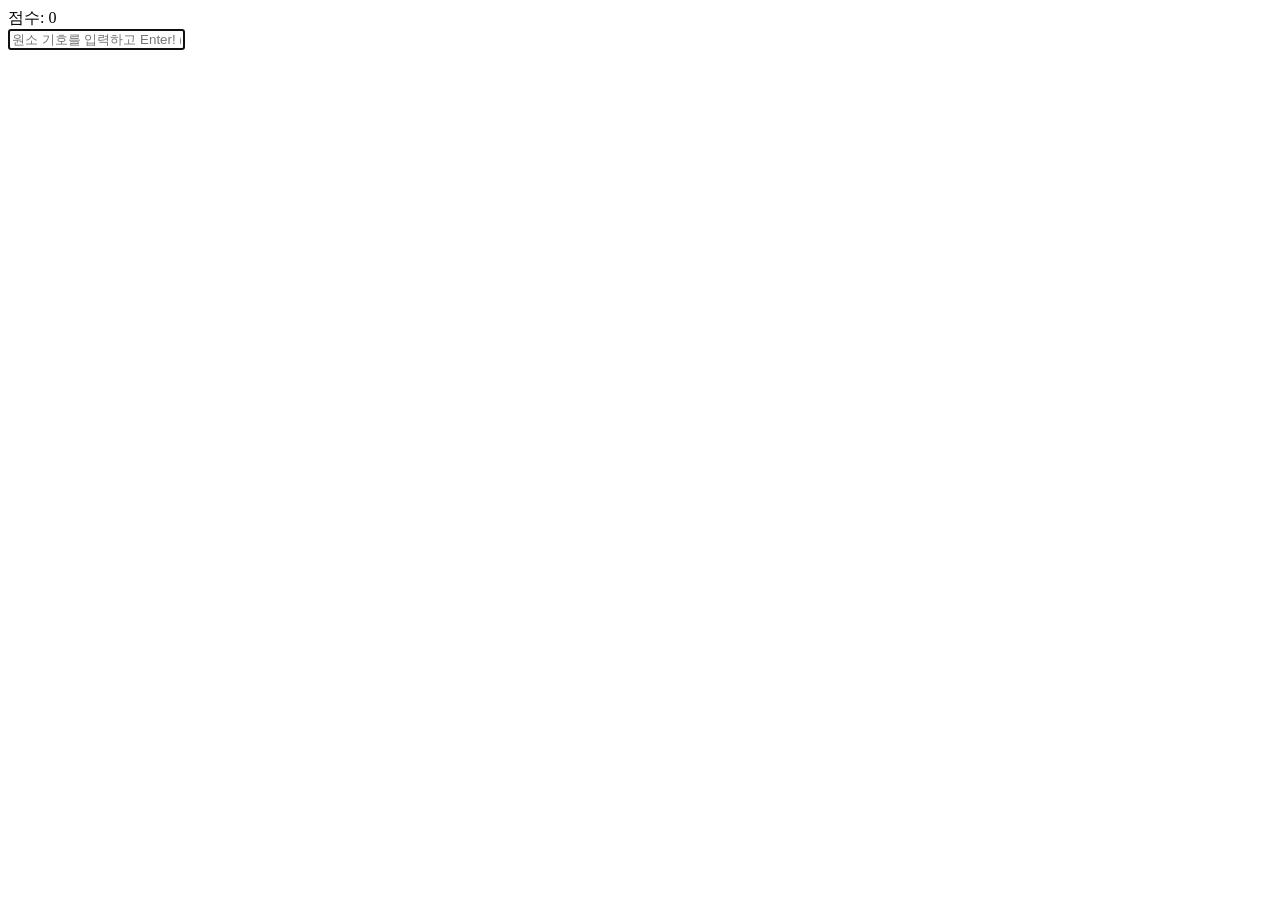
==== index.html @ 86160d3e "Rename gemini-code-1781664007514.html to index.html" ====
<!DOCTYPE html>
<html lang="ko">
<head>
    <meta charset="UTF-8">
    <meta name="viewport" content="width=device-width, initial-scale=1.0">
    <title>원소 인베이더 (Element Invaders)</title>
    <link rel="stylesheet" href="style.css">
</head>
<body>
    <div id="game-container">
        <div id="score-board">점수: <span id="score">0</span></div>
        <div id="game-area">
            </div>
        <div id="input-area">
            <input type="text" id="user-input" placeholder="원소 기호를 입력하고 Enter! (대소문자 구분)" autofocus>
        </div>
    </div>
    <script src="script.js"></script>
</body>
</html>
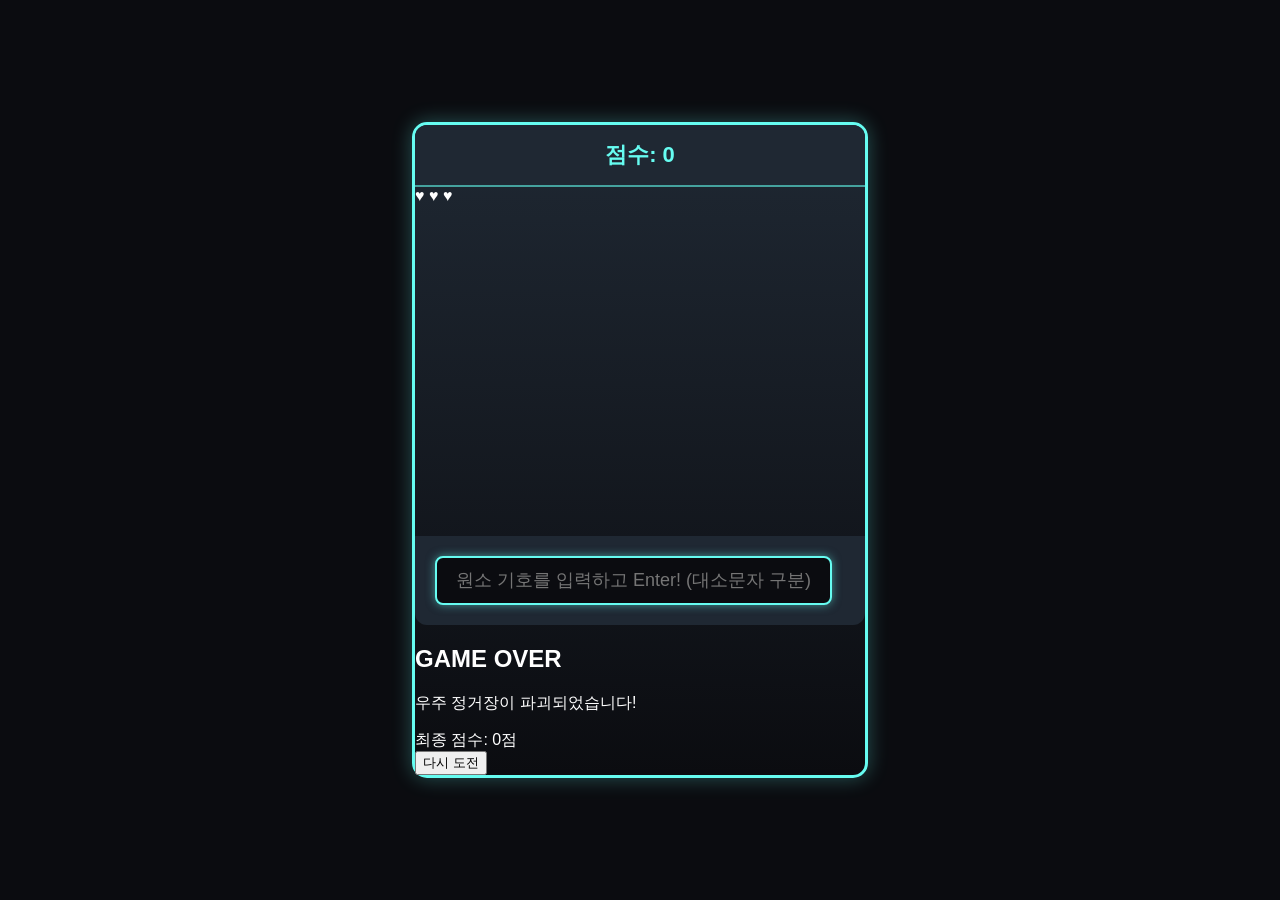
==== commit 825fa2c5: "index.html" ====
--- a/index.html
+++ b/index.html
@@ -8,11 +8,26 @@
 </head>
 <body>
     <div id="game-container">
-        <div id="score-board">점수: <span id="score">0</span></div>
-        <div id="game-area">
+        <div id="top-bar">
+            <div id="score-board">점수: <span id="score">0</span></div>
+            <div id="hearts-container">
+                <span class="heart">♥</span>
+                <span class="heart">♥</span>
+                <span class="heart">♥</span>
             </div>
+        </div>
+
+        <div id="game-area"></div>
+
         <div id="input-area">
             <input type="text" id="user-input" placeholder="원소 기호를 입력하고 Enter! (대소문자 구분)" autofocus>
+        </div>
+
+        <div id="game-over-screen" class="hidden">
+            <h2>GAME OVER</h2>
+            <p>우주 정거장이 파괴되었습니다!</p>
+            <div id="final-score">최종 점수: 0점</div>
+            <button id="restart-btn" onclick="location.reload()">다시 도전</button>
         </div>
     </div>
     <script src="script.js"></script>
--- a/style.css
+++ b/style.css
@@ -0,0 +1,80 @@
+body {
+    background-color: #0b0c10;
+    color: #fff;
+    font-family: 'Malgun Gothic', sans-serif;
+    display: flex;
+    justify-content: center;
+    align-items: center;
+    height: 100vh;
+    margin: 0;
+    overflow: hidden;
+}
+
+#game-container {
+    width: 450px;
+    height: 650px;
+    background: linear-gradient(180deg, #1f2833 0%, #0b0c10 100%);
+    border: 3px solid #66fcf1;
+    border-radius: 15px;
+    box-shadow: 0 0 20px rgba(102, 252, 241, 0.3);
+    position: relative;
+    display: flex;
+    flex-direction: column;
+}
+
+#score-board {
+    padding: 15px;
+    font-size: 22px;
+    font-weight: bold;
+    color: #66fcf1;
+    background-color: #1f2833;
+    text-align: center;
+    border-bottom: 2px solid #45a29e;
+    border-top-left-radius: 12px;
+    border-top-right-radius: 12px;
+}
+
+#game-area {
+    flex: 1;
+    position: relative;
+    overflow: hidden;
+}
+
+/* 떨어지는 원소 운석 스타일 */
+.invader {
+    position: absolute;
+    background-color: #1f2833;
+    color: #fff;
+    padding: 10px 18px;
+    border: 2px solid #ff4d4d;
+    border-radius: 25px;
+    font-weight: bold;
+    font-size: 18px;
+    box-shadow: 0 0 10px rgba(255, 77, 77, 0.5);
+    white-space: nowrap;
+    transition: transform 0.1s linear;
+}
+
+#input-area {
+    padding: 20px;
+    background-color: #1f2833;
+    border-bottom-left-radius: 12px;
+    border-bottom-right-radius: 12px;
+}
+
+#user-input {
+    width: 90%;
+    padding: 12px;
+    font-size: 18px;
+    background-color: #0b0c10;
+    color: #66fcf1;
+    border: 2px solid #45a29e;
+    border-radius: 8px;
+    text-align: center;
+    outline: none;
+}
+
+#user-input:focus {
+    border-color: #66fcf1;
+    box-shadow: 0 0 10px rgba(102, 252, 241, 0.5);
+}
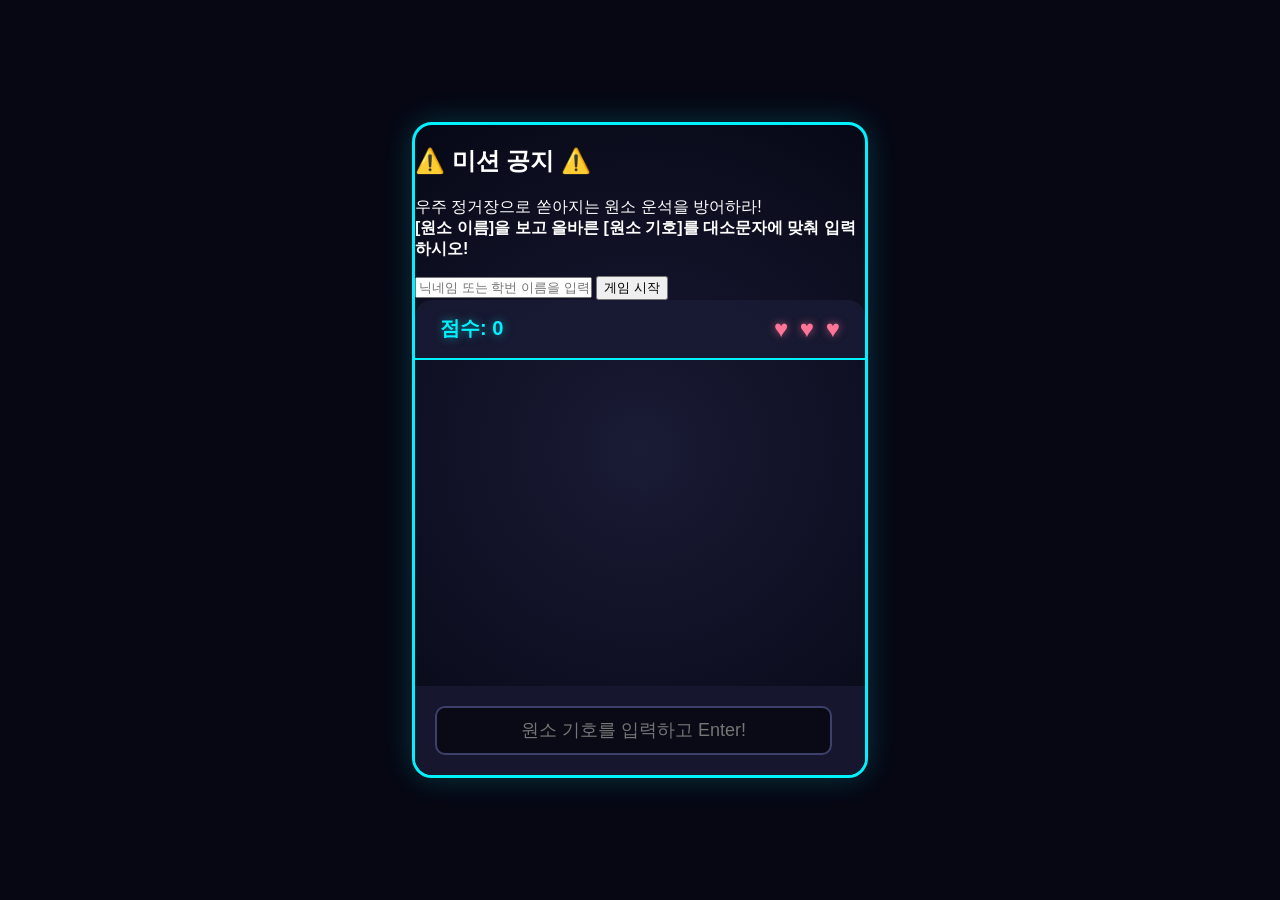
==== commit 20f3a405: "index.html" ====
--- a/index.html
+++ b/index.html
@@ -8,6 +8,17 @@
 </head>
 <body>
     <div id="game-container">
+        <div id="start-screen" class="modal">
+            <div class="modal-content">
+                <h2>⚠️ 미션 공지 ⚠️</h2>
+                <p class="mission-text">우주 정거장으로 쏟아지는 원소 운석을 방어하라!<br><strong>[원소 이름]을 보고 올바른 [원소 기호]를 대소문자에 맞춰 입력하시오!</strong></p>
+                <div id="name-input-area">
+                    <input type="text" id="player-name" placeholder="닉네임 또는 학번 이름을 입력하세요" maxlength="10">
+                    <button id="start-btn">게임 시작</button>
+                </div>
+            </div>
+        </div>
+
         <div id="top-bar">
             <div id="score-board">점수: <span id="score">0</span></div>
             <div id="hearts-container">
@@ -20,14 +31,23 @@
         <div id="game-area"></div>
 
         <div id="input-area">
-            <input type="text" id="user-input" placeholder="원소 기호를 입력하고 Enter! (대소문자 구분)" autofocus>
+            <input type="text" id="user-input" placeholder="원소 기호를 입력하고 Enter!" disabled>
         </div>
 
-        <div id="game-over-screen" class="hidden">
-            <h2>GAME OVER</h2>
-            <p>우주 정거장이 파괴되었습니다!</p>
-            <div id="final-score">최종 점수: 0점</div>
-            <button id="restart-btn" onclick="location.reload()">다시 도전</button>
+        <div id="game-over-screen" class="modal hidden">
+            <div class="modal-content">
+                <h2 class="alert-title">GAME OVER</h2>
+                <p>우주 정거장이 파괴되었습니다!</p>
+                <div id="final-score">최종 점수: 0점</div>
+                
+                <div id="ranking-box">
+                    <h3>🏆 명예의 전당 (우리 학교 랭킹)</h3>
+                    <ol id="ranking-list">
+                        </ol>
+                </div>
+
+                <button id="restart-btn" onclick="location.reload()">다시 도전하기</button>
+            </div>
         </div>
     </div>
     <script src="script.js"></script>
--- a/style.css
+++ b/style.css
@@ -1,5 +1,5 @@
 body {
-    background-color: #0b0c10;
+    background-color: #060713;
     color: #fff;
     font-family: 'Malgun Gothic', sans-serif;
     display: flex;
@@ -13,25 +13,47 @@
 #game-container {
     width: 450px;
     height: 650px;
-    background: linear-gradient(180deg, #1f2833 0%, #0b0c10 100%);
-    border: 3px solid #66fcf1;
-    border-radius: 15px;
-    box-shadow: 0 0 20px rgba(102, 252, 241, 0.3);
+    background: radial-gradient(circle, #1a1b35 0%, #070816 100%);
+    border: 3px solid #00f2fe;
+    border-radius: 20px;
+    box-shadow: 0 0 30px rgba(0, 242, 254, 0.2);
     position: relative;
     display: flex;
     flex-direction: column;
 }
 
+/* 상단 정보창 레이아웃 */
+#top-bar {
+    display: flex;
+    justify-content: space-between;
+    align-items: center;
+    padding: 15px 25px;
+    background-color: rgba(26, 27, 53, 0.8);
+    border-bottom: 2px solid #00f2fe;
+    border-top-left-radius: 17px;
+    border-top-right-radius: 17px;
+}
+
 #score-board {
-    padding: 15px;
-    font-size: 22px;
+    font-size: 20px;
     font-weight: bold;
-    color: #66fcf1;
-    background-color: #1f2833;
-    text-align: center;
-    border-bottom: 2px solid #45a29e;
-    border-top-left-radius: 12px;
-    border-top-right-radius: 12px;
+    color: #00f2fe;
+    text-shadow: 0 0 10px rgba(0, 242, 254, 0.5);
+}
+
+/* 분홍색 하트 목숨 스타일 */
+#hearts-container {
+    font-size: 24px;
+}
+.heart {
+    color: #ff7597; /* 예쁜 분홍색 */
+    margin-left: 5px;
+    text-shadow: 0 0 8px rgba(255, 117, 151, 0.6);
+    transition: all 0.3s ease;
+}
+.heart.lost {
+    color: #444455; /* 목숨을 잃으면 어두운 회색으로 지워짐 */
+    text-shadow: none;
 }
 
 #game-area {
@@ -40,41 +62,88 @@
     overflow: hidden;
 }
 
-/* 떨어지는 원소 운석 스타일 */
+/* 진짜 울퉁불퉁한 운석 비주얼 */
 .invader {
     position: absolute;
-    background-color: #1f2833;
+    background: linear-gradient(135deg, #4b4d61 0%, #2c2d3d 100%);
     color: #fff;
-    padding: 10px 18px;
-    border: 2px solid #ff4d4d;
-    border-radius: 25px;
+    padding: 15px 20px;
+    border: 2px solid #ff4b72;
+    border-radius: 40% 50% 45% 55%; /* 운석처럼 울퉁불퉁한 원 모양 생성 */
     font-weight: bold;
-    font-size: 18px;
-    box-shadow: 0 0 10px rgba(255, 77, 77, 0.5);
+    font-size: 16px;
+    box-shadow: 0 0 15px rgba(255, 75, 114, 0.4);
     white-space: nowrap;
-    transition: transform 0.1s linear;
+    text-align: center;
+    display: flex;
+    justify-content: center;
+    align-items: center;
+    animation: rotateMeteor 6s linear infinite; /* 스스로 빙글빙글 회전 */
+}
+
+@keyframes rotateMeteor {
+    from { transform: rotate(0deg); }
+    to { transform: rotate(360deg); }
 }
 
 #input-area {
     padding: 20px;
-    background-color: #1f2833;
-    border-bottom-left-radius: 12px;
-    border-bottom-right-radius: 12px;
+    background-color: #16172e;
+    border-bottom-left-radius: 17px;
+    border-bottom-right-radius: 17px;
 }
 
 #user-input {
     width: 90%;
     padding: 12px;
     font-size: 18px;
-    background-color: #0b0c10;
-    color: #66fcf1;
-    border: 2px solid #45a29e;
-    border-radius: 8px;
+    background-color: #090a15;
+    color: #00f2fe;
+    border: 2px solid #3d406b;
+    border-radius: 10px;
     text-align: center;
     outline: none;
 }
+#user-input:focus {
+    border-color: #00f2fe;
+    box-shadow: 0 0 15px rgba(0, 242, 254, 0.6);
+}
 
-#user-input:focus {
-    border-color: #66fcf1;
-    box-shadow: 0 0 10px rgba(102, 252, 241, 0.5);
+/* 게임 오버 팝업 스크린 */
+#game-over-screen {
+    position: absolute;
+    top: 0; left: 0; width: 100%; height: 100%;
+    background-color: rgba(6, 7, 19, 0.95);
+    display: flex;
+    flex-direction: column;
+    justify-content: center;
+    align-items: center;
+    z-index: 10;
+    border-radius: 17px;
+    animation: fadeIn 0.5s ease;
 }
+#game-over-screen h2 {
+    color: #ff4b72;
+    font-size: 40px;
+    margin: 0 0 10px 0;
+    letter-spacing: 2px;
+}
+#final-score {
+    font-size: 24px;
+    color: #00f2fe;
+    margin: 20px 0;
+    font-weight: bold;
+}
+#restart-btn {
+    background: linear-gradient(90deg, #00f2fe 0%, #4facfe 100%);
+    color: #060713;
+    border: none;
+    padding: 12px 30px;
+    font-size: 18px;
+    font-weight: bold;
+    border-radius: 25px;
+    cursor: pointer;
+    box-shadow: 0 5px 15px rgba(0, 242, 254, 0.4);
+}
+.hidden { display: none !important; }
+@keyframes fadeIn { from { opacity: 0; } to { opacity: 1; } }
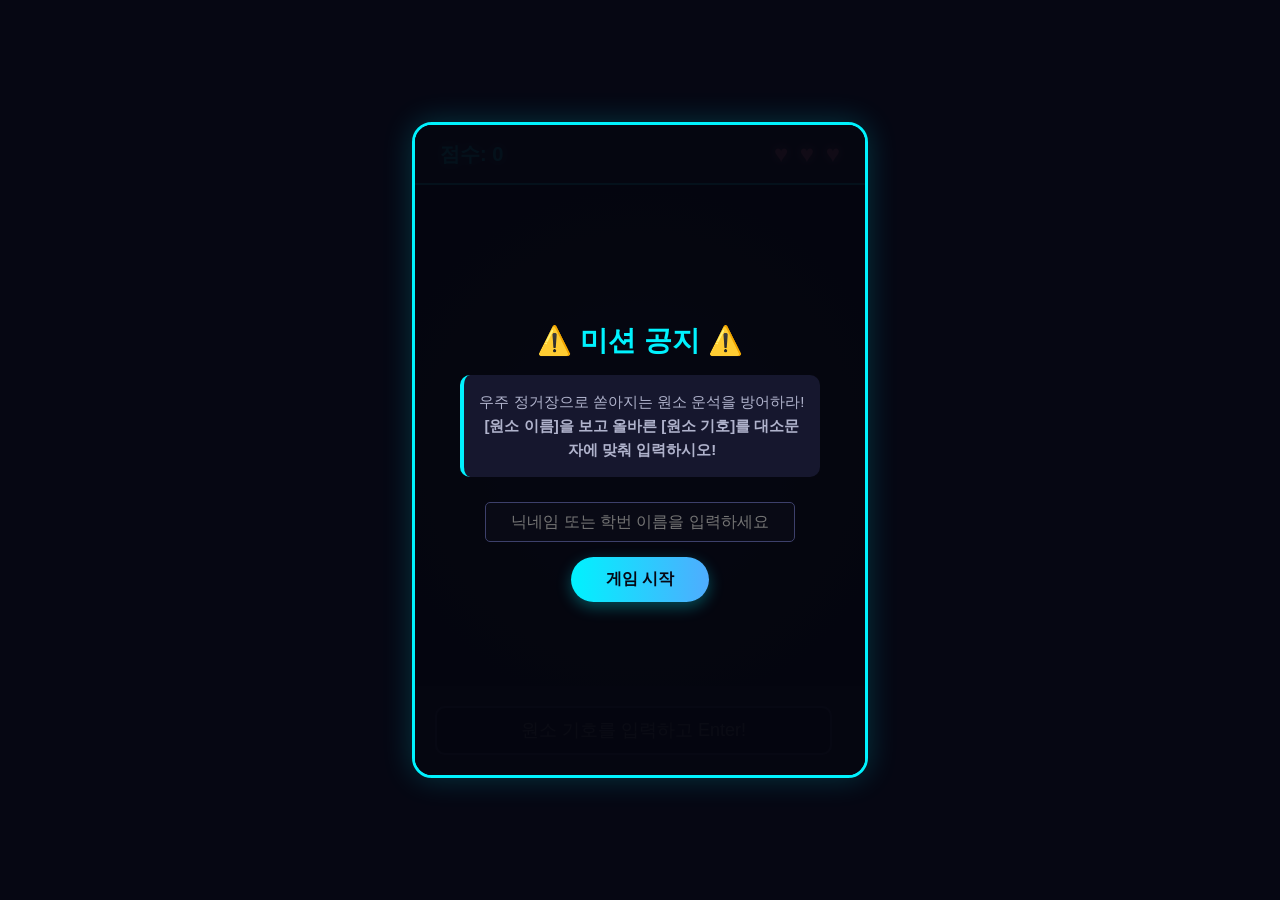
==== commit b1ed369e: "index.html" ====
--- a/index.html
+++ b/index.html
@@ -46,7 +46,10 @@
                         </ol>
                 </div>
 
-                <button id="restart-btn" onclick="location.reload()">다시 도전하기</button>
+                <div style="display: flex; justify-content: center; gap: 10px;">
+                    <button id="restart-btn" onclick="location.reload()">다시 도전하기</button>
+                    <button id="reset-ranking-btn" style="background: #333; color: #aaa; border: 1px solid #555; padding: 12px 20px; font-size: 14px; font-weight: bold; border-radius: 25px; cursor: pointer;">기록 초기화</button>
+                </div>
             </div>
         </div>
     </div>
--- a/style.css
+++ b/style.css
@@ -13,7 +13,7 @@
 #game-container {
     width: 450px;
     height: 650px;
-    background: radial-gradient(circle, #1a1b35 0%, #070816 100%);
+    background: radial-gradient(circle, #101126 0%, #050510 100%);
     border: 3px solid #00f2fe;
     border-radius: 20px;
     box-shadow: 0 0 30px rgba(0, 242, 254, 0.2);
@@ -22,13 +22,12 @@
     flex-direction: column;
 }
 
-/* 상단 정보창 레이아웃 */
 #top-bar {
     display: flex;
     justify-content: space-between;
     align-items: center;
     padding: 15px 25px;
-    background-color: rgba(26, 27, 53, 0.8);
+    background-color: rgba(22, 23, 46, 0.9);
     border-bottom: 2px solid #00f2fe;
     border-top-left-radius: 17px;
     border-top-right-radius: 17px;
@@ -41,19 +40,16 @@
     text-shadow: 0 0 10px rgba(0, 242, 254, 0.5);
 }
 
-/* 분홍색 하트 목숨 스타일 */
-#hearts-container {
-    font-size: 24px;
-}
+#hearts-container { font-size: 24px; }
 .heart {
-    color: #ff7597; /* 예쁜 분홍색 */
+    color: #ff7597;
     margin-left: 5px;
-    text-shadow: 0 0 8px rgba(255, 117, 151, 0.6);
-    transition: all 0.3s ease;
+    text-shadow: 0 0 10px rgba(255, 117, 151, 0.8);
+    transition: color 0.2s;
 }
 .heart.lost {
-    color: #444455; /* 목숨을 잃으면 어두운 회색으로 지워짐 */
-    text-shadow: none;
+    color: #2a2b3d !important;
+    text-shadow: none !important;
 }
 
 #game-area {
@@ -62,33 +58,33 @@
     overflow: hidden;
 }
 
-/* 진짜 울퉁불퉁한 운석 비주얼 */
+/* ★ 글자 시인성 강화 대수술 ★ */
 .invader {
     position: absolute;
-    background: linear-gradient(135deg, #4b4d61 0%, #2c2d3d 100%);
-    color: #fff;
-    padding: 15px 20px;
-    border: 2px solid #ff4b72;
-    border-radius: 40% 50% 45% 55%; /* 운석처럼 울퉁불퉁한 원 모양 생성 */
-    font-weight: bold;
-    font-size: 16px;
-    box-shadow: 0 0 15px rgba(255, 75, 114, 0.4);
-    white-space: nowrap;
-    text-align: center;
+    background: radial-gradient(circle at 30% 30%, #4e5169 0%, #1e1f2b 100%);
+    
+    /* 글씨를 형광 노란색으로 변경하고 두껍게 처리 */
+    color: #fff000; 
+    font-weight: 900;
+    font-size: 18px;
+    
+    /* 검은색 외곽선을 강하게 주어 글자가 묻히지 않게 함 */
+    text-shadow: -2px 0 #000, 0 2px #000, 2px 0 #000, 0 -2px #000, 1px 1px 5px #000;
+    
+    width: 65px;
+    height: 65px;
+    border-radius: 55% 45% 52% 48% / 48% 52% 45% 55%;
+    border: 2px solid #5a5d7a;
+    box-shadow: inset -5px -5px 10px rgba(0,0,0,0.7), 0 4px 10px rgba(0,0,0,0.5);
     display: flex;
     justify-content: center;
     align-items: center;
-    animation: rotateMeteor 6s linear infinite; /* 스스로 빙글빙글 회전 */
-}
-
-@keyframes rotateMeteor {
-    from { transform: rotate(0deg); }
-    to { transform: rotate(360deg); }
+    white-space: nowrap;
 }
 
 #input-area {
     padding: 20px;
-    background-color: #16172e;
+    background-color: #121324;
     border-bottom-left-radius: 17px;
     border-bottom-right-radius: 17px;
 }
@@ -97,53 +93,78 @@
     width: 90%;
     padding: 12px;
     font-size: 18px;
-    background-color: #090a15;
+    background-color: #05060f;
     color: #00f2fe;
     border: 2px solid #3d406b;
     border-radius: 10px;
     text-align: center;
     outline: none;
 }
-#user-input:focus {
-    border-color: #00f2fe;
-    box-shadow: 0 0 15px rgba(0, 242, 254, 0.6);
+
+.modal {
+    position: absolute;
+    top: 0; left: 0; width: 100%; height: 100%;
+    background-color: rgba(5, 6, 15, 0.95);
+    display: flex;
+    justify-content: center;
+    align-items: center;
+    z-index: 100;
+    border-radius: 17px;
+}
+.modal-content {
+    width: 80%;
+    text-align: center;
+    animation: zoomIn 0.3s ease;
+}
+.modal h2 { color: #00f2fe; font-size: 28px; margin-bottom: 15px; }
+.modal h2.alert-title { color: #ff4b72; font-size: 36px; }
+
+.mission-text {
+    font-size: 15px;
+    line-height: 1.6;
+    color: #b0b3cc;
+    background: #16172e;
+    padding: 15px;
+    border-radius: 10px;
+    border-left: 4px solid #00f2fe;
+    margin-bottom: 25px;
 }
 
-/* 게임 오버 팝업 스크린 */
-#game-over-screen {
-    position: absolute;
-    top: 0; left: 0; width: 100%; height: 100%;
-    background-color: rgba(6, 7, 19, 0.95);
-    display: flex;
-    flex-direction: column;
-    justify-content: center;
-    align-items: center;
-    z-index: 10;
-    border-radius: 17px;
-    animation: fadeIn 0.5s ease;
+#player-name {
+    width: 80%;
+    padding: 10px;
+    font-size: 16px;
+    border-radius: 5px;
+    border: 1px solid #3d406b;
+    background: #090a15;
+    color: #fff;
+    text-align: center;
+    margin-bottom: 15px;
 }
-#game-over-screen h2 {
-    color: #ff4b72;
-    font-size: 40px;
-    margin: 0 0 10px 0;
-    letter-spacing: 2px;
+
+#start-btn, #restart-btn {
+    background: linear-gradient(90deg, #00f2fe 0%, #4facfe 100%);
+    color: #060713; border: none; padding: 12px 35px;
+    font-size: 16px; font-weight: bold; border-radius: 25px;
+    cursor: pointer; box-shadow: 0 5px 15px rgba(0, 242, 254, 0.3);
 }
-#final-score {
-    font-size: 24px;
-    color: #00f2fe;
-    margin: 20px 0;
-    font-weight: bold;
+
+#final-score { font-size: 24px; color: #ff7597; font-weight: bold; margin: 15px 0; }
+
+#ranking-box {
+    background: #16172e;
+    border: 1px solid #3d406b;
+    border-radius: 10px;
+    padding: 15px;
+    margin-bottom: 20px;
+    max-height: 180px;
+    overflow-y: auto;
 }
-#restart-btn {
-    background: linear-gradient(90deg, #00f2fe 0%, #4facfe 100%);
-    color: #060713;
-    border: none;
-    padding: 12px 30px;
-    font-size: 18px;
-    font-weight: bold;
-    border-radius: 25px;
-    cursor: pointer;
-    box-shadow: 0 5px 15px rgba(0, 242, 254, 0.4);
+#ranking-box h3 { font-size: 16px; margin: 0 0 10px 0; color: #00f2fe; }
+#ranking-list {
+    text-align: left; margin: 0; padding-left: 25px;
+    font-size: 15px; line-height: 1.8; color: #e0e2ff;
 }
+
 .hidden { display: none !important; }
-@keyframes fadeIn { from { opacity: 0; } to { opacity: 1; } }
+@keyframes zoomIn { from { transform: scale(0.9); opacity: 0; } to { transform: scale(1); opacity: 1; } }
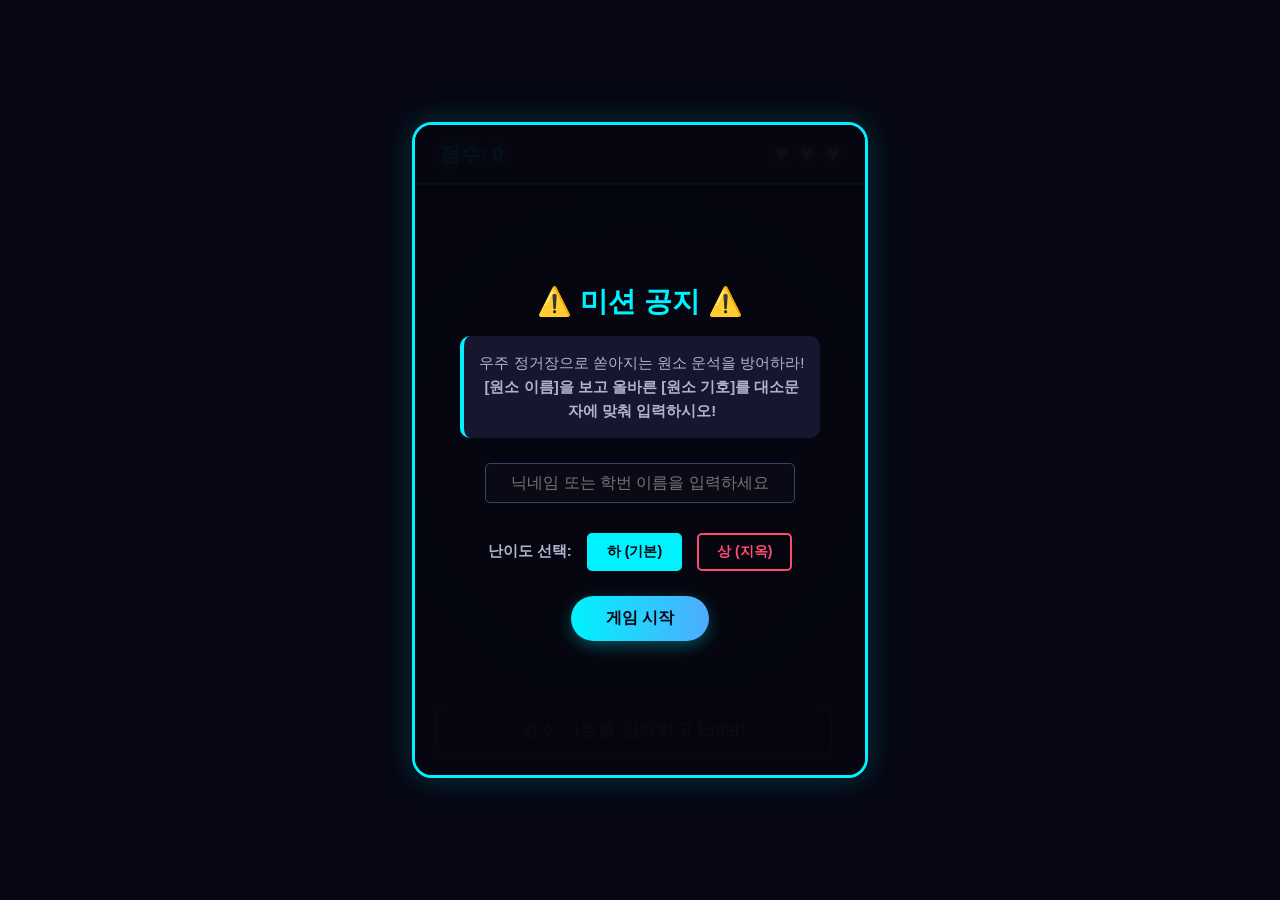
==== commit d8116ec7: "index.html" ====
--- a/index.html
+++ b/index.html
@@ -14,7 +14,14 @@
                 <p class="mission-text">우주 정거장으로 쏟아지는 원소 운석을 방어하라!<br><strong>[원소 이름]을 보고 올바른 [원소 기호]를 대소문자에 맞춰 입력하시오!</strong></p>
                 <div id="name-input-area">
                     <input type="text" id="player-name" placeholder="닉네임 또는 학번 이름을 입력하세요" maxlength="10">
-                    <button id="start-btn">게임 시작</button>
+                    
+                    <div style="margin: 15px 0; display: flex; justify-content: center; gap: 15px; align-items: center;">
+                        <span style="font-size: 15px; color: #b0b3cc; font-weight: bold;">난이도 선택:</span>
+                        <button id="level-low-btn" type="button" style="background: #00f2fe; color: #060713; border: none; padding: 8px 18px; font-size: 14px; font-weight: bold; border-radius: 5px; cursor: pointer; border: 2px solid #00f2fe;">하 (기본)</button>
+                        <button id="level-high-btn" type="button" style="background: transparent; color: #ff4b72; border: 2px solid #ff4b72; padding: 8px 18px; font-size: 14px; font-weight: bold; border-radius: 5px; cursor: pointer;">상 (지옥)</button>
+                    </div>
+
+                    <button id="start-btn" style="margin-top: 10px;">게임 시작</button>
                 </div>
             </div>
         </div>
